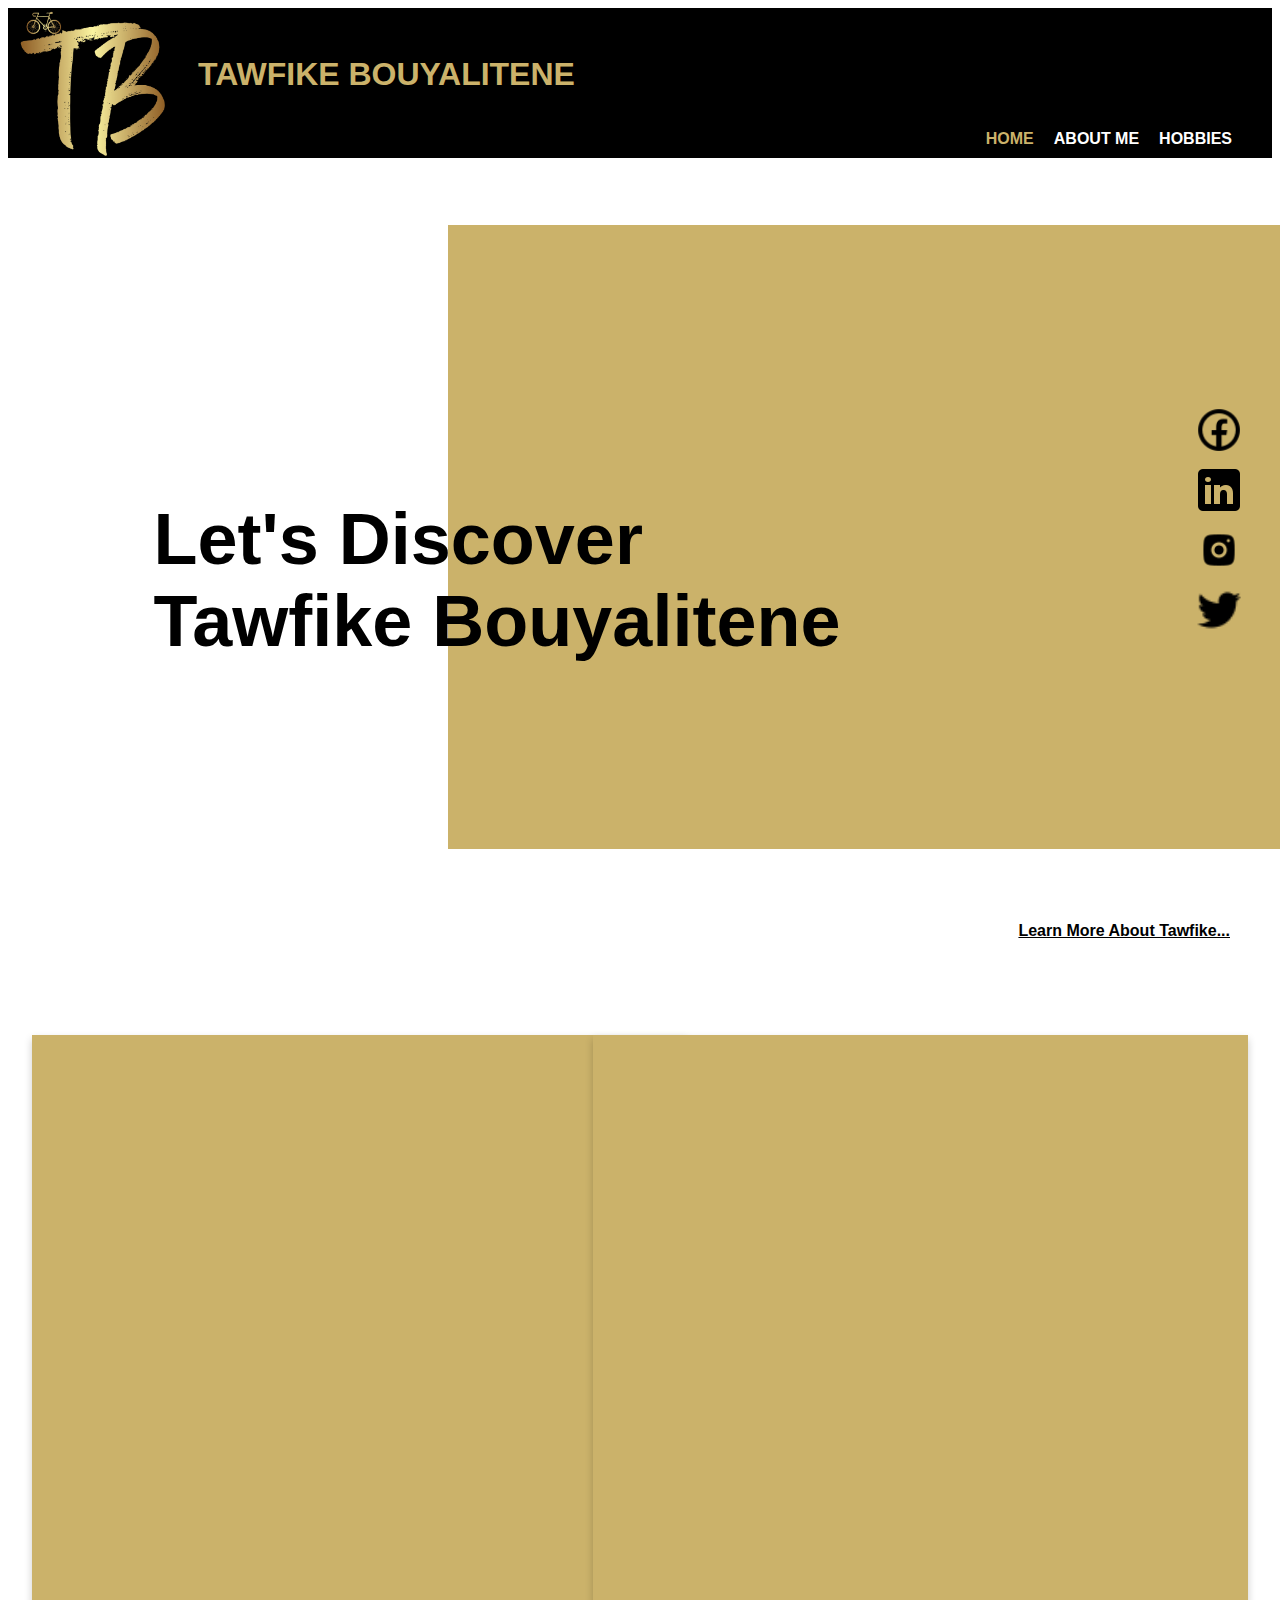
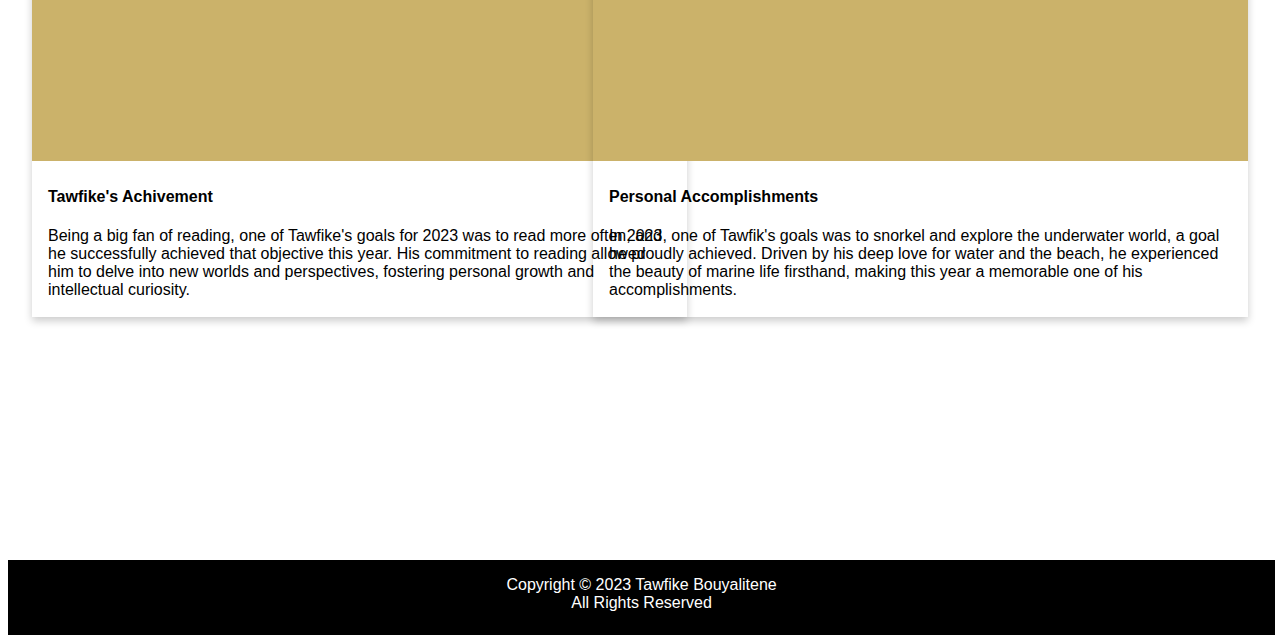
==== index.html @ 274c5e5e "Atom and Molecule Levels" ====
<!-- Khaoula Azdoud-->
<!-- 09/06/2023-->
<!-- Assignment 6.3: bioSite: Development-->

<!DOCTYPE html>
<html lang="en">
<head>
    <title>bioSite Home Page</title>
    <link rel="stylesheet" type="text/css" href="site.css">
</head>
<body>
    <header>
        <div class="header-content">
            <img src="images/logo.png" alt="Tawfike Bouyalitene Logo" class="logo">
            <h1>TAWFIKE BOUYALITENE</h1>
        </div>
        <div id="navbar">
            <a href="index.html" style="color: #CBB26A;">HOME</a>
            <a href="about_page.html">ABOUT ME</a>
            <a href="hobbies_page.html">HOBBIES</a>
        </div>
    </header>
    <div class="titre">
        <h1>Let's Discover<br>Tawfike Bouyalitene</h1>
    </div>
    <div class="homepicture"></div>
    <div class="homelink">
        <a href="about_page.html">Learn More About Tawfike...</a>
    </div>
    <div class="social-media">
        <img src="images/facebook.png" alt="Facebook">
        <img src="images/linkdin.png" alt="Linkdin">
        <img src="images/instagram.png" alt="Instagram">
        <img src="images/twitter.png" alt="Twitter">
    </div>
    <div class="homecard1">
        <img src="images/avatar.png" alt="Avatar" style="width:100%">
        <div class="container">
        <h4><b>Tawfike's Achivement</b></h4>
        <p>Being a big fan of reading, one of Tawfike's goals for 2023 was to read more often, and he successfully achieved that objective this year. His commitment to reading allowed him to delve into new worlds and perspectives, fostering personal growth and intellectual curiosity.</p>
        </div>
    </div>
    <div class="homecard2">
        <img src="images/avatar.png" alt="Avatar" style="width:100%">
        <div class="container">
        <h4><b>Personal Accomplishments</b></h4>
        <p>In 2023, one of Tawfik's goals was to snorkel and explore the underwater world, a goal he proudly achieved. Driven by his deep love for water and the beach, he experienced the beauty of marine life firsthand, making this year a memorable one of his accomplishments.</p>
        </div>
    </div>
    <footer>
        <p><a>Copyright &copy; 2023 Tawfike Bouyalitene<br>All Rights Reserved</a></p>
    </footer>
</body>
</html>
---- site.css ----
/* Khaoula Azdoud */
/* 09/06/2023 */
/* Assignment 6.3: bioSite: Development */

header {
    font-family: 'Norwester', sans-serif;
	background-color: #000000;
	text-align: center;
	height: 150px;
	position: relative;
}

.logo {
    width: 150px; 
    height: 150px;
    margin-left: 10px;
}

.header-content {
	color: #CBB26A;
	display: flex;
    align-items: right;
    gap: 30px;
}

#navbar {
    position: absolute; 
    top: 0; 
    right: 30px; 
    height: 175%; 
    display: flex; 
    align-items: center; 
}

#navbar a {
    padding: 10px;
    text-decoration: none;
    color: #FFFFFF;
    font-weight: bold;
}

#navbar a:hover {
    color: #E5D9B6;
    text-decoration: underline;
}


header h1{
	margin-top: 3.78%;
}

.titre {
    font-size: 36px;
    z-index: 2;
    text-align: left; 
    position: absolute; 
    top: 50%; 
    left: 12%; 
    font-family: 'Norwester', sans-serif;
}

.homepicture {
    width: 840px;
    height: 624px;
    background-color: #CBB26A;
    position: absolute;
    top: 25%;
    left: 35%; 
    
}

.homelink a {
    font-weight: bold;
    color: #000000;
    font-family: 'Norwester', sans-serif;
}

.homelink {
    position: absolute;
    bottom: -40px;
    right: 50px;
}

.social-media {
    position: absolute;
    top: 45%;
    right: 36px; 
    display: flex;
    flex-direction: column; 
    align-items: flex-end; 
}

.social-media img {
    width: 50px; 
    height: 50px; 
    margin-bottom: 10px; 
}

.social-media img:hover {
    background-color: #CBB26A;
}

.homecard1, .homecard2 {
  box-shadow: 0 4px 8px 0 rgba(0,0,0,0.2);
  transition: 0.3s;
  width: 655px;
  position: absolute;
  top: 115%; 
  font-family: 'Norwester', sans-serif;
}

.homecard1 { 
  left: 2.5%;
}

.homecard2 {
  right: 2.5%;  
}

.homecard1:hover, .homecard2:hover {
  box-shadow: 0 8px 20px 0 rgba(0,0,0,0.2);
}

.aboutme-title {
    margin-left: 80px;
    margin-top: 100px;
    font-family: 'Norwester', sans-serif;
    font-size: 30px;
}

.aboutme-paragraph {
    font-size: 25px;
    margin-left: 30px;
    font-family: 'Norwester', sans-serif;
}

.aboutme-background {
    width: 80%;
    height: 1500px;
    background-color: #CBB26A;
    position: absolute;
    top: 28%; 
    left: 3%; 
    z-index: -1; 
}

.aboutme-picture {
    width: 530px; 
    height: 700px; 
    background-color: #E5D9B6;
    position: absolute;
    top: 37%; 
    left: 60%; 
    
}

.hobbies-title {
    font-weight: bold;
    margin-left: 15px;
    font-family: 'Norwester', sans-serif;
    font-size: 20px;
}

.cards {
    font-family: 'Norwester', sans-serif;
}

.card1:hover, .card2:hover, .card3:hover, .card4:hover {
  box-shadow: 0 8px 20px 0 rgba(0,0,0,0.2);
}

.card1, .card2, .card3, .card4 {
  box-shadow: 0 4px 8px 0 rgba(0,0,0,0.2);
  transition: 0.3s;
  width: 480px;
  position: absolute;
}

.card1 {
  top: 37%; 
  left: 16%;
}

.card2 {
  top: 40%; 
  left: 52%;  
}

.card3 {
  top: 137%; 
  left: 16%;  
}

.card4 {
  top: 142%; 
  left: 52%;  
}

.container {
  padding: 2px 16px;
}

footer {
	text-align: center;
    background-color: #000000;
    position: absolute;
    bottom: 0;
    height: 75px;
    width: 99%;
    color: #FFFFFF;
    top: 240%;
    font-family: 'Norwester', sans-serif;
}
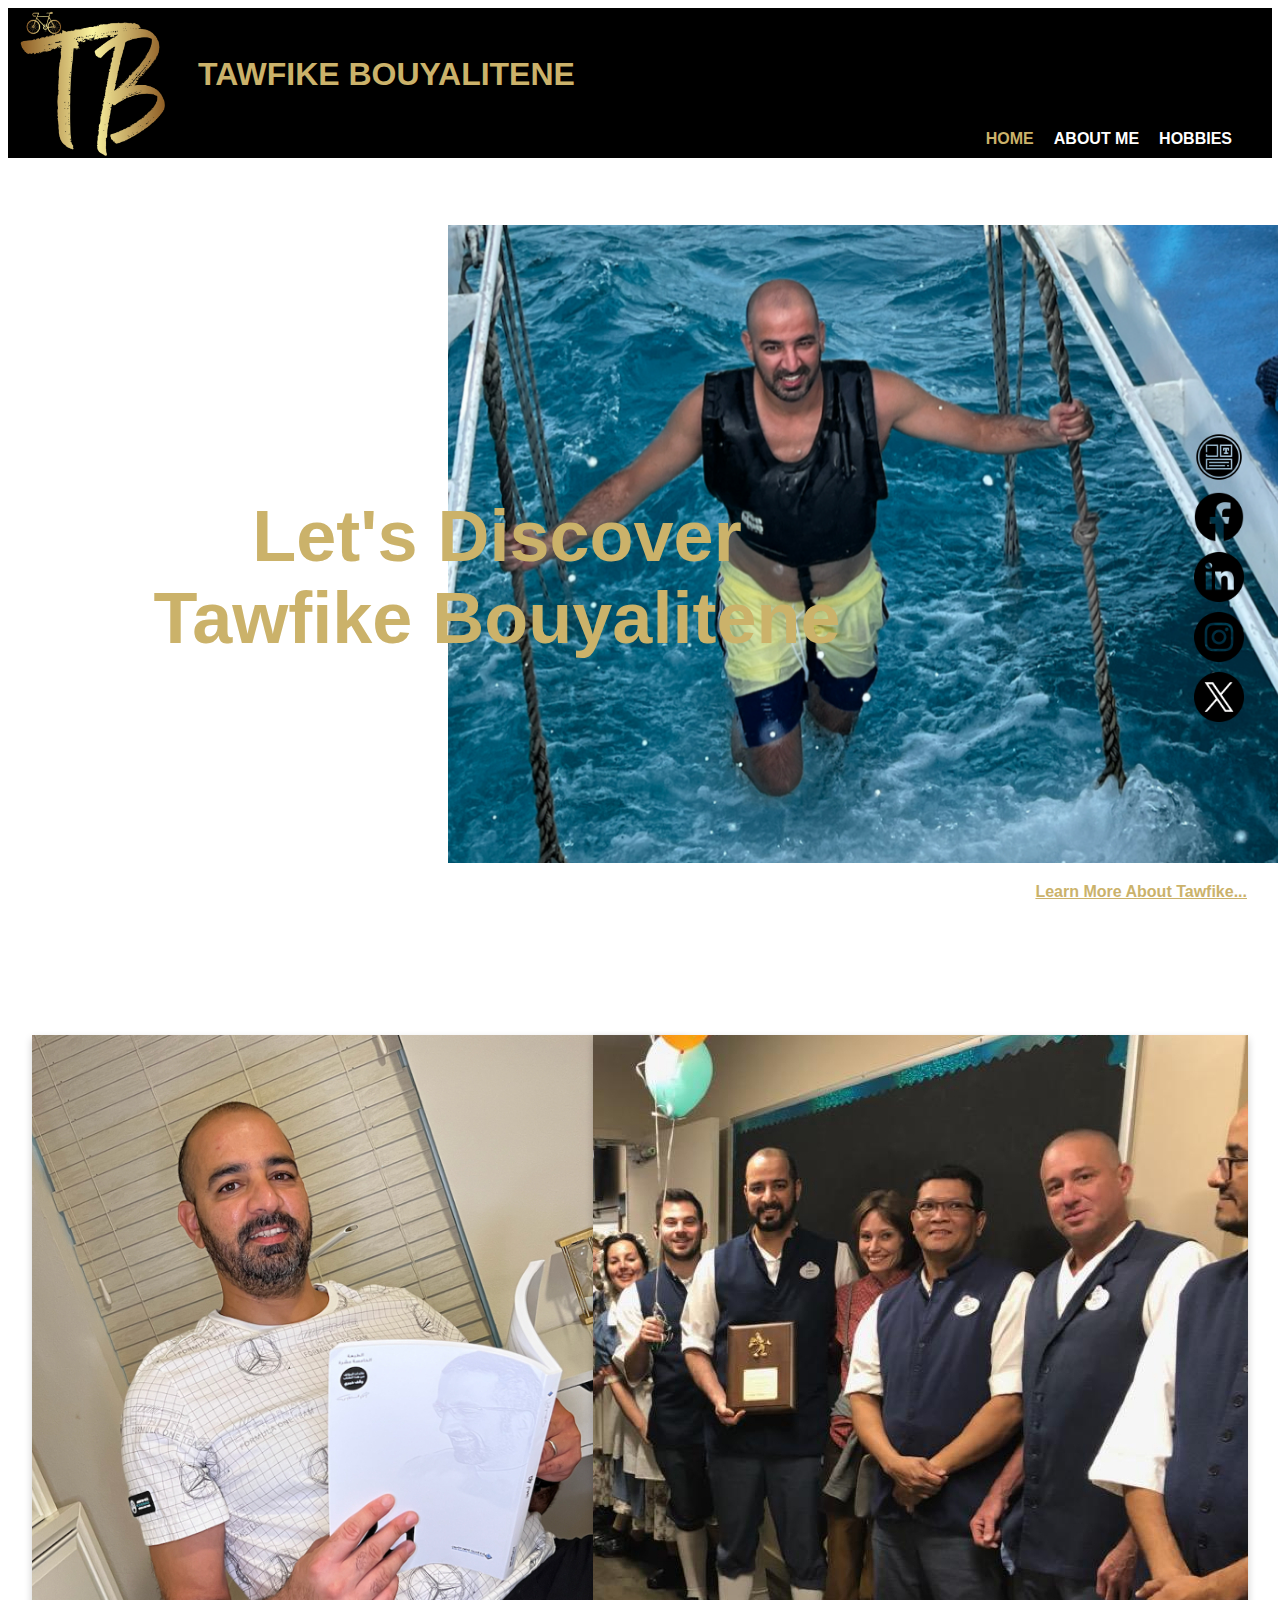
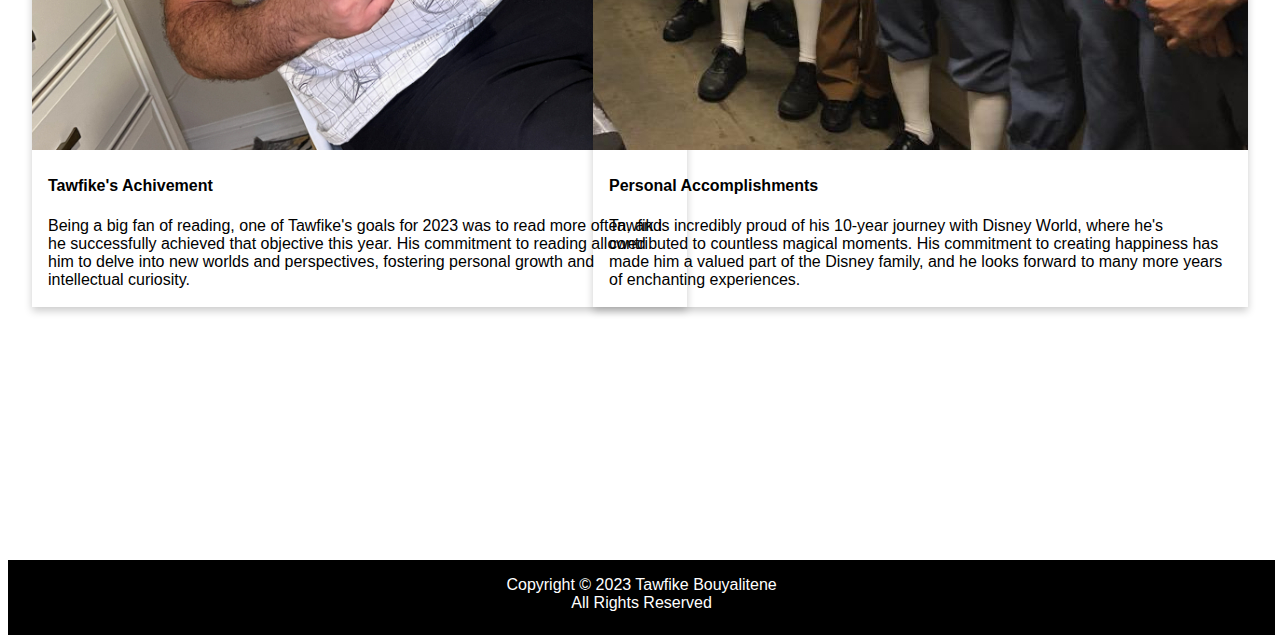
==== commit 45388102: "Organisms and Templates Levels" ====
--- a/index.html
+++ b/index.html
@@ -1,6 +1,6 @@
 <!-- Khaoula Azdoud-->
-<!-- 09/06/2023-->
-<!-- Assignment 6.3: bioSite: Development-->
+<!-- 09/12/2023-->
+<!-- Assignment 7.2:  Development and GitHub Pages Deployment-->
 
 <!DOCTYPE html>
 <html lang="en">
@@ -21,30 +21,34 @@
         </div>
     </header>
     <div class="titre">
-        <h1>Let's Discover<br>Tawfike Bouyalitene</h1>
+        <h1>Let's Discover</h1>
+        <h1>Tawfike Bouyalitene</h1>
     </div>
-    <div class="homepicture"></div>
+    <div class="homepicture">
+        <img src="images/homePicture.jpeg" alt="HomePicture" style="width:100%">
+    </div>
     <div class="homelink">
         <a href="about_page.html">Learn More About Tawfike...</a>
     </div>
     <div class="social-media">
-        <img src="images/facebook.png" alt="Facebook">
-        <img src="images/linkdin.png" alt="Linkdin">
-        <img src="images/instagram.png" alt="Instagram">
-        <img src="images/twitter.png" alt="Twitter">
+        <a href="../csd-340/index.html"><img src="images/landingPage.png"></a>
+        <a href="https://www.facebook.com/" target="_blank"><img src="images/facebook.png"></a>
+        <a href="https://www.linkedin.com/in/tawfike-bouyalitene-a48036150/" target="_blank"><img src="images/linkdin.png"></a>
+        <a href="https://www.instagram.com/" target="_blank"><img src="images/instagram.png"></a>
+        <a href="https://twitter.com/" target="_blank"><img src="images/twitter.png"></a>
     </div>
     <div class="homecard1">
-        <img src="images/avatar.png" alt="Avatar" style="width:100%">
+        <img src="images/homeCard1.jpeg" alt="HomeCard1" style="width:100%">
         <div class="container">
         <h4><b>Tawfike's Achivement</b></h4>
         <p>Being a big fan of reading, one of Tawfike's goals for 2023 was to read more often, and he successfully achieved that objective this year. His commitment to reading allowed him to delve into new worlds and perspectives, fostering personal growth and intellectual curiosity.</p>
         </div>
     </div>
     <div class="homecard2">
-        <img src="images/avatar.png" alt="Avatar" style="width:100%">
+        <img src="images/homeCard2.jpeg" alt="HomeCard2" style="width:100%">
         <div class="container">
         <h4><b>Personal Accomplishments</b></h4>
-        <p>In 2023, one of Tawfik's goals was to snorkel and explore the underwater world, a goal he proudly achieved. Driven by his deep love for water and the beach, he experienced the beauty of marine life firsthand, making this year a memorable one of his accomplishments.</p>
+        <p>Tawfik is incredibly proud of his 10-year journey with Disney World, where he's contributed to countless magical moments. His commitment to creating happiness has made him a valued part of the Disney family, and he looks forward to many more years of enchanting experiences.</p>
         </div>
     </div>
     <footer>
--- a/site.css
+++ b/site.css
@@ -1,14 +1,21 @@
 /* Khaoula Azdoud */
-/* 09/06/2023 */
-/* Assignment 6.3: bioSite: Development */
+/* 09/12/2023 */
+/* Assignment 7.2:  Development and GitHub Pages Deployment */
 
 header {
     font-family: 'Norwester', sans-serif;
-	background-color: #000000;
-	text-align: center;
-	height: 150px;
-	position: relative;
-}
+    background-color: #000000;
+    text-align: center;
+    height: 150px;
+    position: relative;
+}
+
+.titre h1 {
+    margin: 0;
+    padding: 0; 
+    text-align: center;
+}
+
 
 .logo {
     width: 150px; 
@@ -17,8 +24,8 @@
 }
 
 .header-content {
-	color: #CBB26A;
-	display: flex;
+    color: #CBB26A;
+    display: flex;
     align-items: right;
     gap: 30px;
 }
@@ -46,23 +53,24 @@
 
 
 header h1{
-	margin-top: 3.78%;
+    margin-top: 3.78%;
 }
 
 .titre {
+    color: #CBB26A;
+    font-weight: bold;
     font-size: 36px;
     z-index: 2;
     text-align: left; 
     position: absolute; 
-    top: 50%; 
+    top: 55%; 
     left: 12%; 
     font-family: 'Norwester', sans-serif;
 }
 
 .homepicture {
-    width: 840px;
-    height: 624px;
-    background-color: #CBB26A;
+    width: 830px;
+    height: 600px;
     position: absolute;
     top: 25%;
     left: 35%; 
@@ -71,19 +79,19 @@
 
 .homelink a {
     font-weight: bold;
-    color: #000000;
+    color: #CBB26A;
     font-family: 'Norwester', sans-serif;
 }
 
 .homelink {
     position: absolute;
-    bottom: -40px;
-    right: 50px;
+    bottom: -1px;
+    right: 33px;
 }
 
 .social-media {
     position: absolute;
-    top: 45%;
+    top: 48%;
     right: 36px; 
     display: flex;
     flex-direction: column; 
@@ -93,7 +101,7 @@
 .social-media img {
     width: 50px; 
     height: 50px; 
-    margin-bottom: 10px; 
+    margin-bottom: 6px; 
 }
 
 .social-media img:hover {
@@ -122,43 +130,43 @@
 }
 
 .aboutme-title {
-    margin-left: 80px;
-    margin-top: 100px;
-    font-family: 'Norwester', sans-serif;
+    margin-left: 95px;
+    margin-top: 175px;
+    font-family: 'Norwester', sans-serif;
+    font-size: 35px;
+}
+
+.aboutme-paragraph {
     font-size: 30px;
-}
-
-.aboutme-paragraph {
-    font-size: 25px;
-    margin-left: 30px;
+    margin-left: 130px;
     font-family: 'Norwester', sans-serif;
 }
 
 .aboutme-background {
     width: 80%;
-    height: 1500px;
+    height: 1380px;
     background-color: #CBB26A;
     position: absolute;
-    top: 28%; 
+    top: 34%; 
     left: 3%; 
     z-index: -1; 
 }
 
 .aboutme-picture {
-    width: 530px; 
-    height: 700px; 
+    width: 560px; 
+    height: 800px; 
     background-color: #E5D9B6;
     position: absolute;
-    top: 37%; 
-    left: 60%; 
+    top: 42%; 
+    left: 58%; 
     
 }
 
 .hobbies-title {
     font-weight: bold;
-    margin-left: 15px;
-    font-family: 'Norwester', sans-serif;
-    font-size: 20px;
+    margin-left: 30px;
+    font-family: 'Norwester', sans-serif;
+    font-size: 25px;
 }
 
 .cards {
@@ -177,7 +185,7 @@
 }
 
 .card1 {
-  top: 37%; 
+  top: 38%; 
   left: 16%;
 }
 
@@ -187,7 +195,7 @@
 }
 
 .card3 {
-  top: 137%; 
+  top: 137.5%; 
   left: 16%;  
 }
 
@@ -201,7 +209,7 @@
 }
 
 footer {
-	text-align: center;
+    text-align: center;
     background-color: #000000;
     position: absolute;
     bottom: 0;
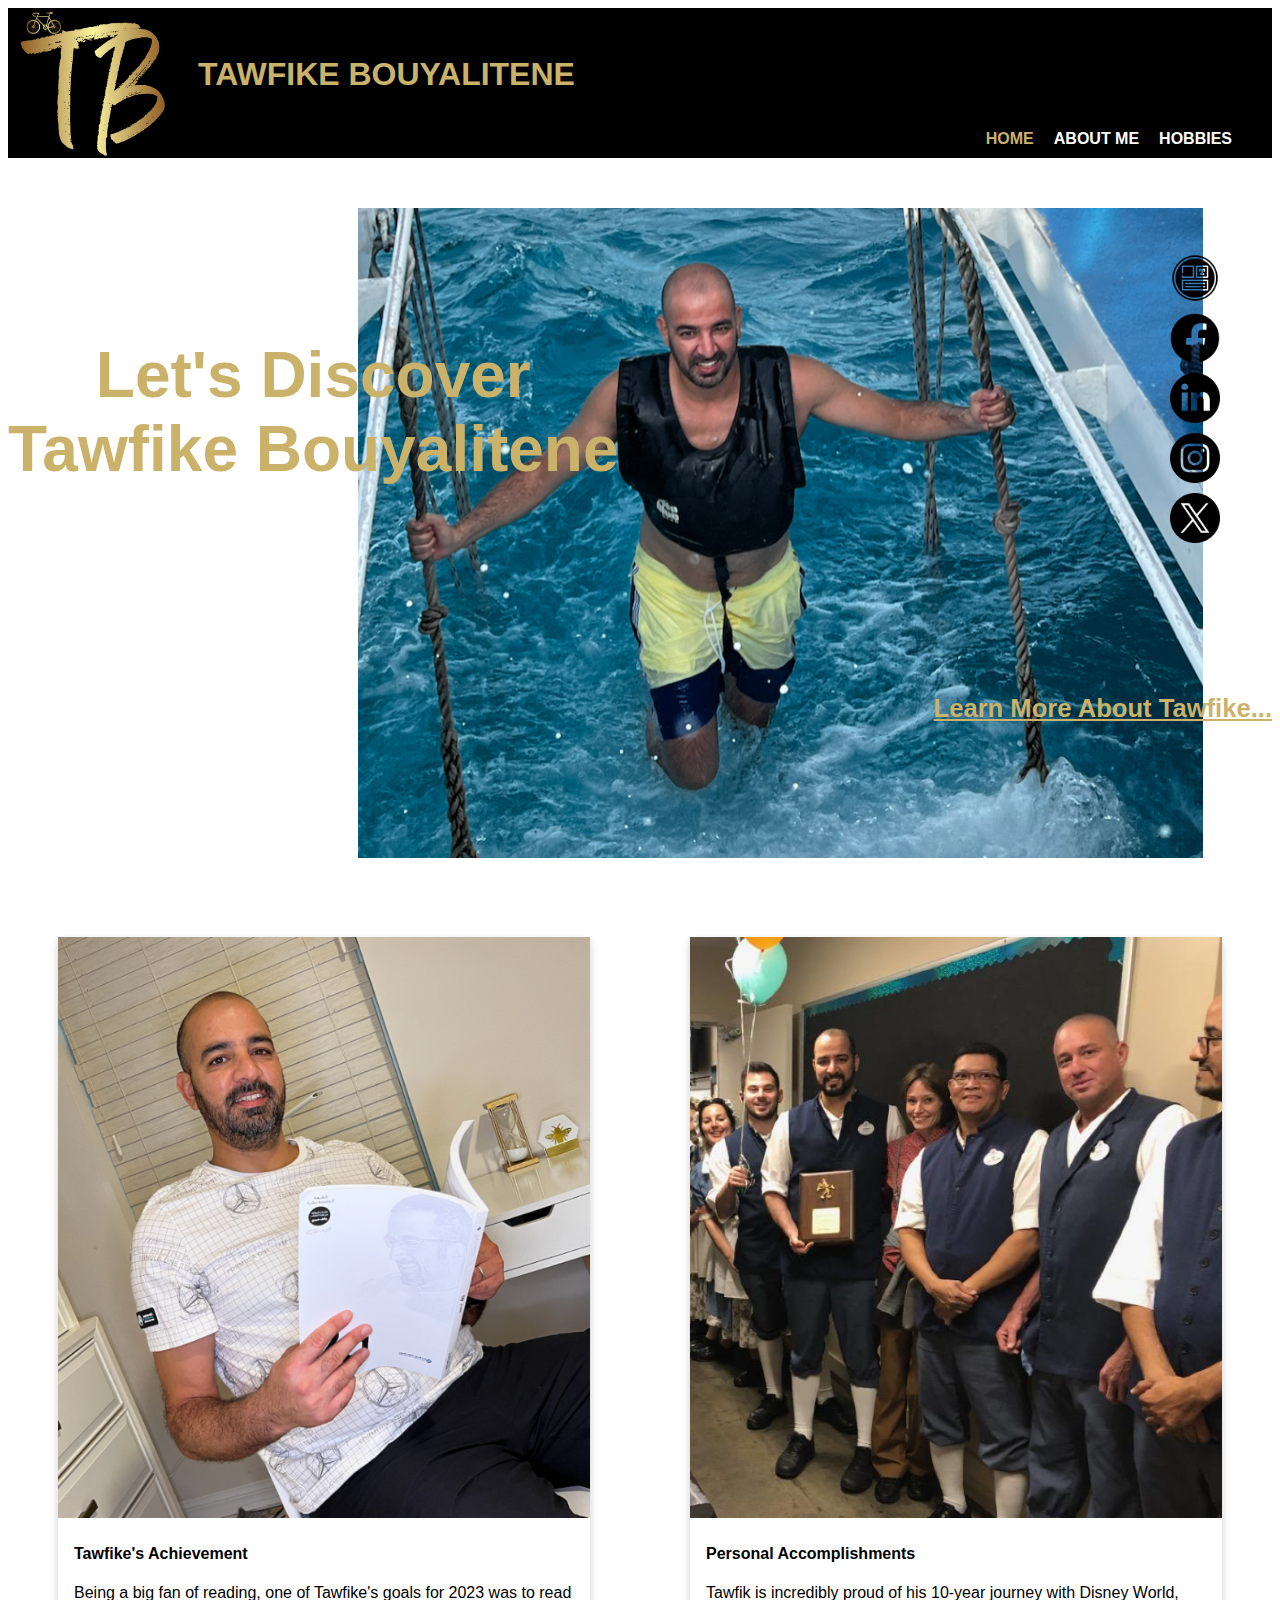
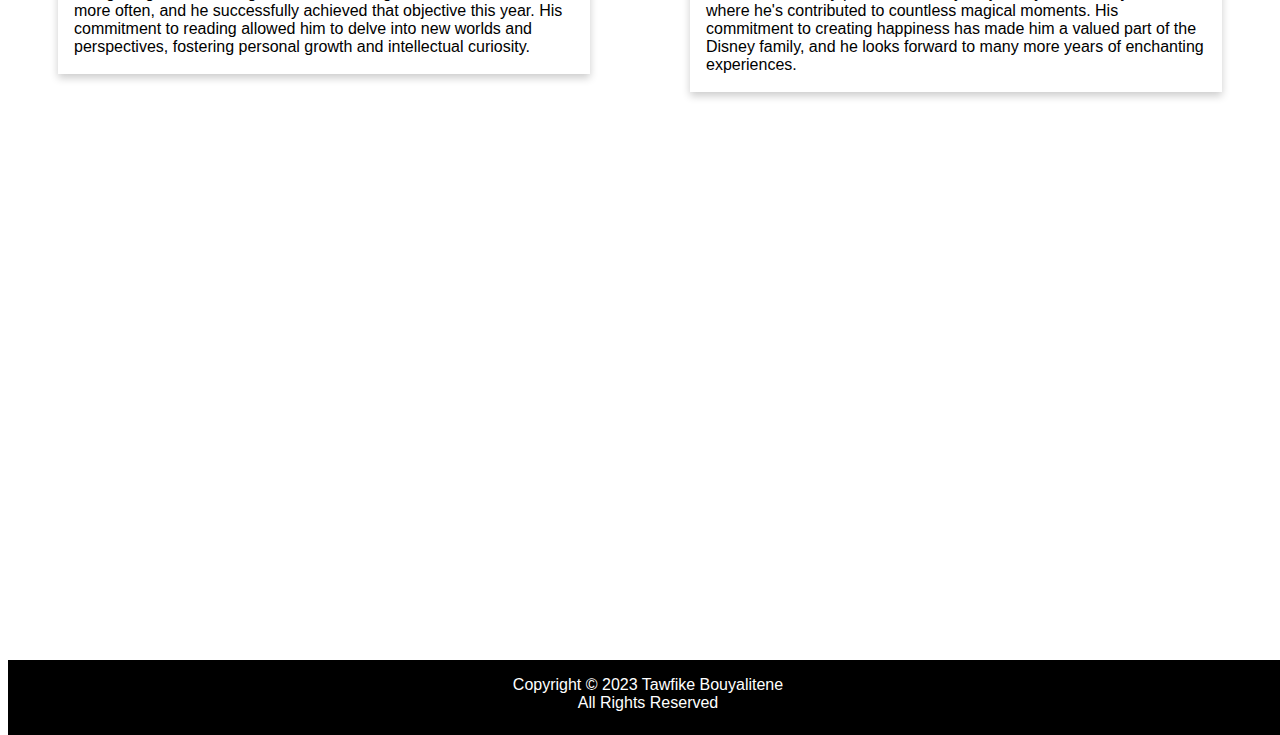
==== commit 3a66eebc: "Pages" ====
--- a/index.html
+++ b/index.html
@@ -5,8 +5,8 @@
 <!DOCTYPE html>
 <html lang="en">
 <head>
-    <title>bioSite Home Page</title>
     <link rel="stylesheet" type="text/css" href="site.css">
+    <title>TAWFIKE BOUYALITENE</title>
 </head>
 <body>
     <header>
@@ -20,38 +20,45 @@
             <a href="hobbies_page.html">HOBBIES</a>
         </div>
     </header>
-    <div class="titre">
-        <h1>Let's Discover</h1>
-        <h1>Tawfike Bouyalitene</h1>
-    </div>
-    <div class="homepicture">
-        <img src="images/homePicture.jpeg" alt="HomePicture" style="width:100%">
-    </div>
-    <div class="homelink">
-        <a href="about_page.html">Learn More About Tawfike...</a>
-    </div>
-    <div class="social-media">
-        <a href="../csd-340/index.html"><img src="images/landingPage.png"></a>
-        <a href="https://www.facebook.com/" target="_blank"><img src="images/facebook.png"></a>
-        <a href="https://www.linkedin.com/in/tawfike-bouyalitene-a48036150/" target="_blank"><img src="images/linkdin.png"></a>
-        <a href="https://www.instagram.com/" target="_blank"><img src="images/instagram.png"></a>
-        <a href="https://twitter.com/" target="_blank"><img src="images/twitter.png"></a>
-    </div>
-    <div class="homecard1">
-        <img src="images/homeCard1.jpeg" alt="HomeCard1" style="width:100%">
-        <div class="container">
-        <h4><b>Tawfike's Achivement</b></h4>
-        <p>Being a big fan of reading, one of Tawfike's goals for 2023 was to read more often, and he successfully achieved that objective this year. His commitment to reading allowed him to delve into new worlds and perspectives, fostering personal growth and intellectual curiosity.</p>
+    <div class="home-content">
+        <div class="titre">
+            <h1 style="font-size: 5vw;">Let's Discover</h1>
+            <h1 style="font-size: 5vw;">Tawfike Bouyalitene</h1>
+        </div>
+        <div class="homepicture">
+            <img src="images/homePicture.jpeg" alt="HomePicture" style="width: 100%">
+        </div>
+        <div class="social-media">
+            <a href="../csd-340/index.html"><img src="images/landingPage.png" alt="LandingPage"></a>
+            <a href="https://www.facebook.com/" target="_blank"><img src="images/facebook.png" alt="Facebook"></a>
+            <a href="https://www.linkedin.com/in/tawfike-bouyalitene-a48036150/" target="_blank"><img src="images/linkedin.png" alt="Linkedin"></a>
+            <a href="https://www.instagram.com/" target="_blank"><img src="images/instagram.png" alt="Instagram"></a>
+            <a href="https://twitter.com/" target="_blank"><img src="images/twitter.png" alt="Twitter"></a>
+        </div>
+        <div class="homelink">
+            <a href="about_page.html" style="font-size: 2vw;">Learn More About Tawfike...</a>
         </div>
     </div>
-    <div class="homecard2">
-        <img src="images/homeCard2.jpeg" alt="HomeCard2" style="width:100%">
-        <div class="container">
-        <h4><b>Personal Accomplishments</b></h4>
-        <p>Tawfik is incredibly proud of his 10-year journey with Disney World, where he's contributed to countless magical moments. His commitment to creating happiness has made him a valued part of the Disney family, and he looks forward to many more years of enchanting experiences.</p>
+
+    <div class="home1">
+        <div class="homecard1">
+            <img src="images/homeCard1.jpeg" alt="HomeCard1" style="width: 100%">
+            <div class="container">
+                <h4><b>Tawfike's Achievement</b></h4>
+                <p>Being a big fan of reading, one of Tawfike's goals for 2023 was to read more often, and he successfully achieved that objective this year. His commitment to reading allowed him to delve into new worlds and perspectives, fostering personal growth and intellectual curiosity.</p>
+            </div>
         </div>
     </div>
-    <footer>
+    <div class="home2">
+        <div class="homecard2">
+            <img src="images/homeCard2.jpeg" alt="HomeCard2" style="width: 100%">
+            <div class="container">
+                <h4><b>Personal Accomplishments</b></h4>
+                <p>Tawfik is incredibly proud of his 10-year journey with Disney World, where he's contributed to countless magical moments. His commitment to creating happiness has made him a valued part of the Disney family, and he looks forward to many more years of enchanting experiences.</p>
+            </div>
+        </div>
+    </div>
+    <footer id="homeFooter">
         <p><a>Copyright &copy; 2023 Tawfike Bouyalitene<br>All Rights Reserved</a></p>
     </footer>
 </body>
--- a/site.css
+++ b/site.css
@@ -8,6 +8,7 @@
     text-align: center;
     height: 150px;
     position: relative;
+    width: 100%;
 }
 
 .titre h1 {
@@ -26,7 +27,6 @@
 .header-content {
     color: #CBB26A;
     display: flex;
-    align-items: right;
     gap: 30px;
 }
 
@@ -63,18 +63,21 @@
     z-index: 2;
     text-align: left; 
     position: absolute; 
-    top: 55%; 
-    left: 12%; 
+    margin-top: 180px; 
     font-family: 'Norwester', sans-serif;
 }
 
 .homepicture {
-    width: 830px;
-    height: 600px;
-    position: absolute;
-    top: 25%;
-    left: 35%; 
-    
+    position: absolute;    
+    margin-top: 50px;
+    left: 28%; 
+    height: auto;
+}
+
+@media screen and (max-width: 940px) {
+    .homepicture {
+        left: 10%; 
+    }
 }
 
 .homelink a {
@@ -84,18 +87,25 @@
 }
 
 .homelink {
-    position: absolute;
-    bottom: -1px;
-    right: 33px;
+    text-align: right;
+    top: 536px;  
+    position: relative;
+}
+
+@media only screen and (max-width: 940px) {
+    .homelink {
+        top: 350px;  
+        position: relative;
+    }
 }
 
 .social-media {
     position: absolute;
-    top: 48%;
-    right: 36px; 
+    right: 60px; 
     display: flex;
     flex-direction: column; 
     align-items: flex-end; 
+    margin-top: 95px;
 }
 
 .social-media img {
@@ -104,111 +114,177 @@
     margin-bottom: 6px; 
 }
 
+@media screen and (max-width: 940px) {
+    .social-media { 
+        right: 5px; 
+        transform: scale(0.8); 
+    }
+
+    .social-media img {
+        width: 40px; 
+        height: 40px; 
+        margin-bottom: 4px; 
+    }
+}
+
 .social-media img:hover {
     background-color: #CBB26A;
 }
 
-.homecard1, .homecard2 {
-  box-shadow: 0 4px 8px 0 rgba(0,0,0,0.2);
-  transition: 0.3s;
-  width: 655px;
-  position: absolute;
-  top: 115%; 
-  font-family: 'Norwester', sans-serif;
-}
-
-.homecard1 { 
-  left: 2.5%;
-}
-
-.homecard2 {
-  right: 2.5%;  
-}
-
 .homecard1:hover, .homecard2:hover {
   box-shadow: 0 8px 20px 0 rgba(0,0,0,0.2);
 }
 
+.home1 {
+    float: left;
+    width: 50%;
+}
+
+.home2 {
+    float: right;
+    width: 50%;
+}
+
+@media screen and (max-width: 620px) {
+  .home1 {
+    width: 100%;
+    display: block;
+  }
+}
+
+@media screen and (max-width: 620px) {
+  .home2 {
+    width: 100%;
+    display: block;
+  }
+}
+
+.homecard1 {
+    margin: 750px 50px 40px 50px;
+    box-shadow: 0 4px 8px 0 rgba(0, 0, 0, 0.2);
+}
+
+.homecard2 {
+    margin: 750px 50px 40px 50px;
+    box-shadow: 0 4px 8px 0 rgba(0, 0, 0, 0.2);
+}
+
 .aboutme-title {
+    font-size: 35px;
+    margin-top: 50px;
     margin-left: 95px;
-    margin-top: 175px;
-    font-family: 'Norwester', sans-serif;
-    font-size: 35px;
+    font-family: 'Norwester', sans-serif;
+    background-color: #CBB26A;
+    padding: 1%;
+    margin-right: 82px;
 }
 
 .aboutme-paragraph {
-    font-size: 30px;
-    margin-left: 130px;
-    font-family: 'Norwester', sans-serif;
-}
-
-.aboutme-background {
-    width: 80%;
-    height: 1380px;
+    margin-top: -70px;
+    font-size: 32px;
+    margin-left: 95px;
+    font-family: 'Norwester', sans-serif;
     background-color: #CBB26A;
-    position: absolute;
-    top: 34%; 
-    left: 3%; 
-    z-index: -1; 
-}
-
-.aboutme-picture {
-    width: 560px; 
-    height: 800px; 
-    background-color: #E5D9B6;
-    position: absolute;
-    top: 42%; 
-    left: 58%; 
-    
+    padding: 2%;
+    margin-right: 82px;
+}
+
+.aboutme-paragraph img {
+    max-width: 100%;
+    height: auto;
 }
 
 .hobbies-title {
-    font-weight: bold;
-    margin-left: 30px;
-    font-family: 'Norwester', sans-serif;
-    font-size: 25px;
-}
-
-.cards {
-    font-family: 'Norwester', sans-serif;
-}
+    margin-left: 40px;
+    font-family: 'Norwester', sans-serif;
+    font-size: 10px;
+    padding: 1%;
+}
+
+* {
+  box-sizing: border-box;
+}
+
 
 .card1:hover, .card2:hover, .card3:hover, .card4:hover {
   box-shadow: 0 8px 20px 0 rgba(0,0,0,0.2);
 }
 
-.card1, .card2, .card3, .card4 {
-  box-shadow: 0 4px 8px 0 rgba(0,0,0,0.2);
-  transition: 0.3s;
-  width: 480px;
-  position: absolute;
+.firstCards {
+    float: left;
+    width: 50%;
+    padding: 0 10px;
+
+
+}
+.secondCards {
+    float: right;
+    width: 50%;
+    padding: 0 10px;
+
+
+}
+@media screen and (max-width: 620px) {
+  .firstCards {
+    width: 100%;
+    display: block;
+  }
+}
+
+@media screen and (max-width: 620px) {
+  .secondCards {
+    width: 100%;
+    display: block;
+  }
 }
 
 .card1 {
-  top: 38%; 
-  left: 16%;
+    margin: 0px 50px 40px 50px;
+    box-shadow: 0 4px 8px 0 rgba(0, 0, 0, 0.2);
 }
 
 .card2 {
-  top: 40%; 
-  left: 52%;  
+    margin: 0px 50px 40px 50px;
+    box-shadow: 0 4px 8px 0 rgba(0, 0, 0, 0.2);
 }
 
 .card3 {
-  top: 137.5%; 
-  left: 16%;  
+    box-shadow: 0 4px 8px 0 rgba(0, 0, 0, 0.2);
+    margin: 35px 50px 40px 50px;
 }
 
 .card4 {
-  top: 142%; 
-  left: 52%;  
+    margin: 0px 50px 40px 50px;
+    box-shadow: 0 4px 8px 0 rgba(0, 0, 0, 0.2);
 }
 
 .container {
   padding: 2px 16px;
-}
-
-footer {
+  font-family: 'Norwester', sans-serif;
+}
+
+#homeFooter {
+    text-align: center;
+    background-color: #000000;
+    position: absolute;
+    bottom: 0;
+    height: 75px;
+    width: 100%;
+    color: #FFFFFF;
+    top: 250%;
+    font-family: 'Norwester', sans-serif;
+    margin-top: 10px;
+}
+
+@media screen and (max-width: 620px) {
+  #homeFooter {
+    width: 100%;
+    display: block;
+    top: 437%;
+  }
+}
+
+#aboutMeFooter {
     text-align: center;
     background-color: #000000;
     position: absolute;
@@ -216,6 +292,36 @@
     height: 75px;
     width: 99%;
     color: #FFFFFF;
-    top: 240%;
-    font-family: 'Norwester', sans-serif;
-}
+    top: 220%;
+    font-family: 'Norwester', sans-serif;
+    margin-top: 10px;
+}
+
+@media screen and (max-width: 620px) {
+  #aboutMeFooter {
+    width: 100%;
+    display: block;
+    top: 160%;
+  }
+}
+
+#hobbiesFooter {
+    text-align: center;
+    background-color: #000000;
+    position: absolute;
+    bottom: 0;
+    height: 75px;
+    width: 99%;
+    color: #FFFFFF;
+    top: 280%;
+    font-family: 'Norwester', sans-serif;
+    margin-top: 10px;
+}
+
+@media screen and (max-width: 620px) {
+  #hobbiesFooter {
+    width: 100%;
+    display: block;
+    top: 439%;
+  }
+}